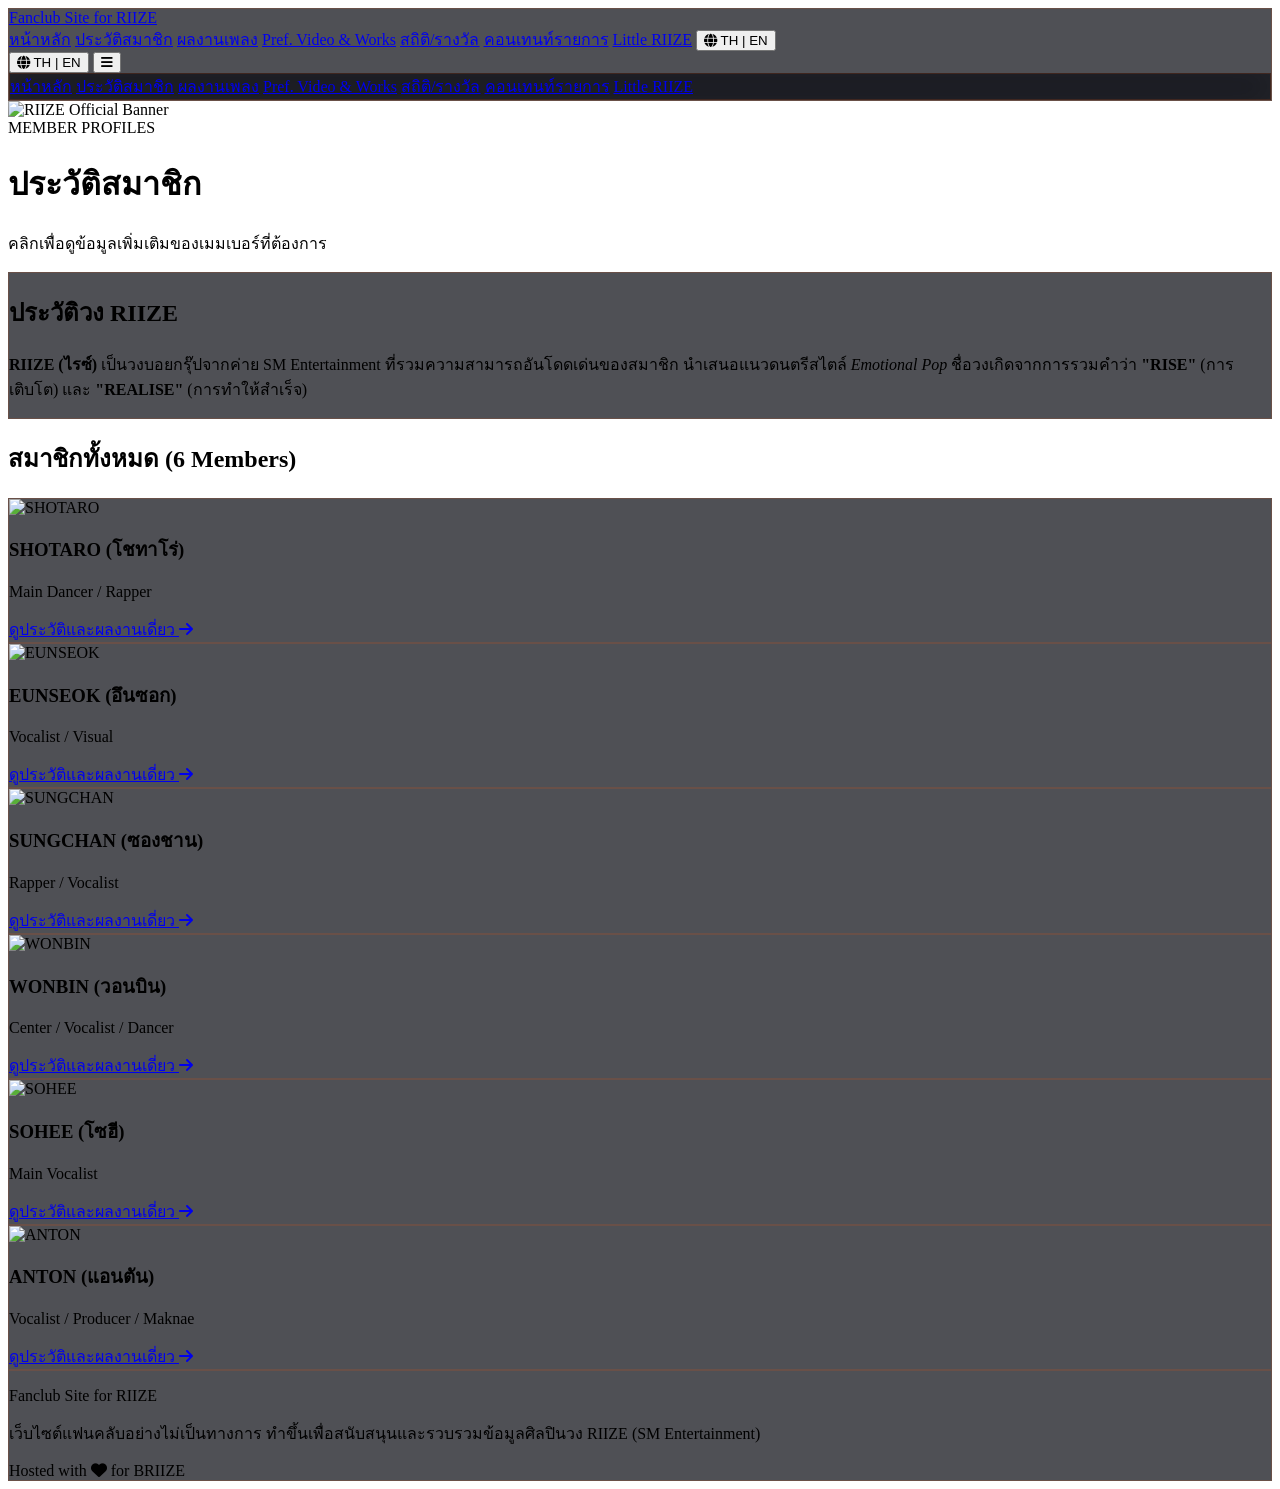
==== members/index.html @ 6f2fee8d "Add files via upload" ====
<!DOCTYPE html>
<html lang="th">
<head>
    <meta charset="UTF-8">
    <meta name="viewport" content="width=device-width, initial-scale=1.0">
    <title>ประวัติสมาชิก - RIIZE</title>

    <!-- Tailwind CSS CDN -->
    <script src="https://cdn.tailwindcss.com"></script>
    <!-- Font Awesome Icons -->
    <link rel="stylesheet" href="https://cdnjs.cloudflare.com/ajax/libs/font-awesome/6.4.0/css/all.min.css">
    <!-- Google Fonts - Inter & Kanit -->
    <link rel="preconnect" href="https://fonts.googleapis.com">
    <link rel="preconnect" href="https://fonts.gstatic.com" crossorigin>
    <link href="https://fonts.googleapis.com/css2?family=Inter:wght@300;400;600;700;800;900&family=Kanit:wght@300;400;500;600;700&display=swap" rel="stylesheet">

    <!-- External Custom Style -->
    <link rel="stylesheet" href="../css/style.css">

    <!-- Tailwind Custom Config -->
    <script>
        tailwind.config = {
            theme: {
                extend: {
                    colors: { 
                        riize: { orange: '#FF5500', coral: '#FF7744', blue: '#0066FF', dark: '#0A0B0E', card: '#14161D', border: '#242834' } 
                    },
                    fontFamily: { sans: ['Inter', 'Kanit', 'sans-serif'] }
                }
            }
        }
    </script>
</head>
<body class="bg-riize-dark text-gray-100 font-sans antialiased selection:bg-riize-orange selection:text-white flex flex-col min-h-screen">

    <!-- Sticky Navigation Bar -->
    <nav class="sticky top-0 z-50 glass-panel border-b border-riize-border/50">
        <div class="max-w-7xl mx-auto px-4 sm:px-6 lg:px-8">
            <div class="flex items-center justify-between h-16 sm:h-20">
                <!-- Logo -->
                <div class="flex-shrink-0 flex items-center space-x-3">
                    <a href="../index.html" class="text-xl sm:text-2xl font-black tracking-tighter text-white">
                        Fanclub Site for <span class="text-riize-orange">RIIZE</span>
                    </a>
                </div>

                <!-- Desktop Navigation Links -->
                <div class="hidden md:flex items-center space-x-6 lg:space-x-8 text-sm font-semibold">
                    <a href="../index.html" class="hover:text-riize-orange transition-colors" data-i18n="nav-home">หน้าหลัก</a>
                    <a href="index.html" class="text-riize-orange font-bold" data-i18n="nav-members">ประวัติสมาชิก</a>
                    <a href="../discography.html" class="hover:text-riize-orange transition-colors" data-i18n="nav-discography">ผลงานเพลง</a>
                    <a href="../other-works.html" class="hover:text-riize-orange transition-colors" data-i18n="nav-other-works">Live Stage & Works</a>
                    <a href="../stats-awards.html" class="hover:text-riize-orange transition-colors" data-i18n="nav-awards">สถิติ/รางวัล</a>
                    <a href="../tv-shows.html" class="hover:text-riize-orange transition-colors" data-i18n="nav-shows">คอนเทนท์รายการ</a>
                    <a href="../little-riize.html" class="hover:text-riize-orange transition-colors" data-i18n="nav-little">Little RIIZE</a>

                    <!-- ปุ่มสลับภาษา TH | EN -->
                    <button onclick="toggleLanguage()" class="flex items-center space-x-1 px-3 py-1.5 rounded-full bg-riize-dark border border-riize-orange/40 hover:border-riize-orange text-xs font-bold transition-all hover:scale-105">
                        <i class="fas fa-globe text-riize-orange mr-1"></i>
                        <span id="lang-btn-th" class="text-riize-orange">TH</span>
                        <span class="text-gray-500">|</span>
                        <span id="lang-btn-en" class="text-gray-400">EN</span>
                    </button>
                </div>

                <!-- Mobile Menu Button -->
                <div class="flex items-center space-x-3 md:hidden">
                    <!-- ปุ่มสลับภาษา (Mobile) -->
                    <button onclick="toggleLanguage()" class="flex items-center space-x-1 px-2.5 py-1 rounded-full bg-riize-dark border border-riize-orange/40 text-xs font-bold">
                        <i class="fas fa-globe text-riize-orange text-xs mr-0.5"></i>
                        <span id="mobile-lang-btn-th" class="text-riize-orange">TH</span>
                        <span class="text-gray-500">|</span>
                        <span id="mobile-lang-btn-en" class="text-gray-400">EN</span>
                    </button>

                    <button id="mobile-menu-btn" class="p-2 rounded-lg text-gray-400 hover:text-white hover:bg-riize-border focus:outline-none">
                        <i class="fas fa-bars text-xl"></i>
                    </button>
                </div>
            </div>
        </div>

        <!-- Mobile Menu Dropdown -->
        <div id="mobile-menu" class="hidden md:hidden glass-panel border-t border-riize-border px-4 pt-2 pb-4 space-y-2">
            <a href="../index.html" class="block px-3 py-2 rounded-md font-medium text-gray-200 hover:text-white hover:bg-riize-orange/20" data-i18n="nav-home">หน้าหลัก</a>
            <a href="index.html" class="block px-3 py-2 rounded-md font-medium text-riize-orange bg-riize-orange/10" data-i18n="nav-members">ประวัติสมาชิก</a>
            <a href="../discography.html" class="block px-3 py-2 rounded-md font-medium text-gray-200 hover:text-white hover:bg-riize-orange/20" data-i18n="nav-discography">ผลงานเพลง</a>
            <a href="../other-works.html" class="block px-3 py-2 rounded-md font-medium text-gray-200 hover:text-white hover:bg-riize-orange/20" data-i18n="nav-other-works">Live Stage & Works</a>
            <a href="../stats-awards.html" class="block px-3 py-2 rounded-md font-medium text-gray-200 hover:text-white hover:bg-riize-orange/20" data-i18n="nav-awards">สถิติ/รางวัล</a>
            <a href="../tv-shows.html" class="block px-3 py-2 rounded-md font-medium text-gray-200 hover:text-white hover:bg-riize-orange/20" data-i18n="nav-shows">คอนเทนท์รายการ</a>
            <a href="../little-riize.html" class="block px-3 py-2 rounded-md font-medium text-gray-200 hover:text-white hover:bg-riize-orange/20" data-i18n="nav-little">Little RIIZE</a>
        </div>
    </nav>

    <!-- Hero Banner Section -->
    <header class="relative w-full h-[60vh] sm:h-[75vh] overflow-hidden flex items-center justify-center bg-riize-dark">
        <!-- Background Image Container -->
        <div class="absolute inset-0 w-full h-full overflow-hidden">
            <img src="https://cdnimg.melon.co.kr/cm2/photo/images/000/803/45/269/80345269_20260615183056_org.jpg" 
                 alt="RIIZE Official Banner" 
                 class="w-full h-full object-cover object-center opacity-60 filter brightness-90">
        </div>

        <!-- Dark Gradient Overlay -->
        <div class="absolute inset-0 bg-gradient-to-t from-riize-dark via-riize-dark/40 to-transparent"></div>

        <!-- Hero Content -->
        <div class="relative z-10 text-center px-4 max-w-4xl mx-auto space-y-4 sm:space-y-6">
            <div class="inline-flex items-center space-x-2 px-3 py-1 rounded-full bg-riize-orange/20 border border-riize-orange/50 backdrop-blur-md">
                <span class="w-2 h-2 rounded-full bg-riize-orange animate-ping"></span>
                <span class="text-xs sm:text-sm font-semibold text-riize-orange uppercase tracking-wider" data-i18n="members-tag">MEMBER PROFILES</span>
            </div>
            
            <h1 class="text-4xl md:text-6xl font-black tracking-tight text-white my-2" data-i18n="members-title">
                ประวัติสมาชิก
            </h1>
            
            <p class="text-lg sm:text-2xl text-gray-300 font-light max-w-2xl mx-auto" data-i18n="members-subtitle">
                คลิกที่ปุ่มการ์ดสมาชิกเพื่อเข้าชมประวัติและผลงานเดี่ยวฉบับเต็ม
            </p>
        </div>
    </header>

    <!-- Main Content Area -->
    <main class="flex-grow max-w-7xl mx-auto px-4 sm:px-6 lg:px-8 py-12 space-y-12">
        <!-- ประวัติวง RIIZE สรุป -->
        <section class="glass-panel p-8 rounded-2xl relative overflow-hidden">
            <div class="absolute -right-10 -bottom-10 w-60 h-60 bg-riize-orange/10 rounded-full blur-3xl pointer-events-none"></div>
            <h2 class="text-3xl font-extrabold text-white mb-4" data-i18n="members-bio-title">ประวัติวง RIIZE</h2>
            <p class="text-gray-300 leading-relaxed text-lg" data-i18n="members-bio-desc">
                <strong>RIIZE (ไรซ์)</strong> เป็นวงบอยกรุ๊ปจากค่าย SM Entertainment ที่รวมความสามารถอันโดดเด่นของสมาชิก นำเสนอแนวดนตรีสไตล์ <em>Emotional Pop</em> ชื่อวงเกิดจากการรวมคำว่า <strong>"RISE"</strong> (การเติบโต) และ <strong>"REALISE"</strong> (การทำให้สำเร็จ)
            </p>
        </section>

        <!-- โซนการ์ดสมาชิกทั้ง 6 คน -->
        <section>
            <h2 class="text-3xl font-extrabold text-white mb-8" data-i18n="members-list-title">สมาชิกทั้งหมด (6 Members)</h2>
            <div class="grid grid-cols-1 sm:grid-cols-2 lg:grid-cols-3 gap-8">
                
                <!-- Member Card 1: SHOTARO -->
                <div class="glass-panel glass-panel-hover p-6 rounded-2xl flex flex-col justify-between">
                    <div>
                        <div class="w-full h-64 bg-riize-border rounded-xl mb-4 overflow-hidden">
                            <img src="https://cdnimg.melon.co.kr/cm2/artistcrop/images/028/92/719/2892719_20260612155100_500.jpg" alt="SHOTARO" class="w-full h-full object-cover">
                        </div>
                        <h3 class="text-2xl font-bold text-white mb-1">SHOTARO (โชทาโร่)</h3>
                        <p class="text-riize-orange text-sm font-semibold mb-3">Main Dancer / Rapper</p>
                    </div>
                    <a href="member1.html" class="mt-4 w-full py-2.5 rounded-xl bg-riize-orange hover:bg-riize-coral text-white font-bold text-center transition-all block" data-i18n="member-view-btn">
                        ดูประวัติและผลงานเดี่ยว <i class="fas fa-arrow-right ml-1"></i>
                    </a>
                </div>

                <!-- Member Card 2: EUNSEOK -->
                <div class="glass-panel glass-panel-hover p-6 rounded-2xl flex flex-col justify-between">
                    <div>
                        <div class="w-full h-64 bg-riize-border rounded-xl mb-4 overflow-hidden">
                            <img src="https://cdnimg.melon.co.kr/cm2/artistcrop/images/034/78/515/3478515_20260612155110_500.jpg" alt="EUNSEOK" class="w-full h-full object-cover">
                        </div>
                        <h3 class="text-2xl font-bold text-white mb-1">EUNSEOK (อึนซอก)</h3>
                        <p class="text-riize-orange text-sm font-semibold mb-3">Vocalist / Visual</p>
                    </div>
                    <a href="member2.html" class="mt-4 w-full py-2.5 rounded-xl bg-riize-orange hover:bg-riize-coral text-white font-bold text-center transition-all block" data-i18n="member-view-btn">
                        ดูประวัติและผลงานเดี่ยว <i class="fas fa-arrow-right ml-1"></i>
                    </a>
                </div>

                <!-- Member Card 3: SUNGCHAN -->
                <div class="glass-panel glass-panel-hover p-6 rounded-2xl flex flex-col justify-between">
                    <div>
                        <div class="w-full h-64 bg-riize-border rounded-xl mb-4 overflow-hidden">
                            <img src="https://cdnimg.melon.co.kr/cm2/artistcrop/images/028/92/718/2892718_20260612155125_500.jpg" alt="SUNGCHAN" class="w-full h-full object-cover">
                        </div>
                        <h3 class="text-2xl font-bold text-white mb-1">SUNGCHAN (ซองชาน)</h3>
                        <p class="text-riize-orange text-sm font-semibold mb-3">Rapper / Vocalist</p>
                    </div>
                    <a href="member3.html" class="mt-4 w-full py-2.5 rounded-xl bg-riize-orange hover:bg-riize-coral text-white font-bold text-center transition-all block" data-i18n="member-view-btn">
                        ดูประวัติและผลงานเดี่ยว <i class="fas fa-arrow-right ml-1"></i>
                    </a>
                </div>

                <!-- Member Card 4: WONBIN -->
                <div class="glass-panel glass-panel-hover p-6 rounded-2xl flex flex-col justify-between">
                    <div>
                        <div class="w-full h-64 bg-riize-border rounded-xl mb-4 overflow-hidden">
                            <img src="https://cdnimg.melon.co.kr/cm2/artistcrop/images/034/78/517/3478517_20260612155139_500.jpg" alt="WONBIN" class="w-full h-full object-cover">
                        </div>
                        <h3 class="text-2xl font-bold text-white mb-1">WONBIN (วอนบิน)</h3>
                        <p class="text-riize-orange text-sm font-semibold mb-3">Center / Vocalist / Dancer</p>
                    </div>
                    <a href="member4.html" class="mt-4 w-full py-2.5 rounded-xl bg-riize-orange hover:bg-riize-coral text-white font-bold text-center transition-all block" data-i18n="member-view-btn">
                        ดูประวัติและผลงานเดี่ยว <i class="fas fa-arrow-right ml-1"></i>
                    </a>
                </div>

                <!-- Member Card 5: SOHEE -->
                <div class="glass-panel glass-panel-hover p-6 rounded-2xl flex flex-col justify-between">
                    <div>
                        <div class="w-full h-64 bg-riize-border rounded-xl mb-4 overflow-hidden">
                            <img src="https://cdnimg.melon.co.kr/cm2/artistcrop/images/034/78/523/3478523_20260612155158_500.jpg" alt="SOHEE" class="w-full h-full object-cover">
                        </div>
                        <h3 class="text-2xl font-bold text-white mb-1">SOHEE (โซฮี)</h3>
                        <p class="text-riize-orange text-sm font-semibold mb-3">Main Vocalist</p>
                    </div>
                    <a href="member5.html" class="mt-4 w-full py-2.5 rounded-xl bg-riize-orange hover:bg-riize-coral text-white font-bold text-center transition-all block" data-i18n="member-view-btn">
                        ดูประวัติและผลงานเดี่ยว <i class="fas fa-arrow-right ml-1"></i>
                    </a>
                </div>

                <!-- Member Card 6: ANTON -->
                <div class="glass-panel glass-panel-hover p-6 rounded-2xl flex flex-col justify-between">
                    <div>
                        <div class="w-full h-64 bg-riize-border rounded-xl mb-4 overflow-hidden">
                            <img src="https://cdnimg.melon.co.kr/cm2/artistcrop/images/034/78/525/3478525_20260612155202_500.jpg" alt="ANTON" class="w-full h-full object-cover">
                        </div>
                        <h3 class="text-2xl font-bold text-white mb-1">ANTON (แอนตัน)</h3>
                        <p class="text-riize-orange text-sm font-semibold mb-3">Vocalist / Producer / Maknae</p>
                    </div>
                    <a href="member6.html" class="mt-4 w-full py-2.5 rounded-xl bg-riize-orange hover:bg-riize-coral text-white font-bold text-center transition-all block" data-i18n="member-view-btn">
                        ดูประวัติและผลงานเดี่ยว <i class="fas fa-arrow-right ml-1"></i>
                    </a>
                </div>

            </div>
        </section>
    </main>

    <!-- Footer -->
<footer class="border-t border-riize-border/60 glass-panel mt-20">
    <div class="max-w-7xl mx-auto px-4 sm:px-6 lg:px-8 py-10">
        <div class="flex flex-col md:flex-row items-center justify-between gap-4 text-center md:text-left">
            <div>
                <p class="text-xl font-extrabold text-white">Fanclub Site for <span class="text-riize-orange">RIIZE</span></p>
                <p data-i18n="footer-desc" class="text-xs text-gray-400 mt-1">เว็บไซต์แฟนคลับอย่างไม่เป็นทางการ ทำขึ้นเพื่อสนับสนุนและรวบรวมข้อมูลศิลปินวง RIIZE (SM Entertainment)</p>
            </div>
            <div class="text-xs text-gray-500">
                Hosted with <i class="fas fa-heart text-riize-orange"></i> for <span class="text-white font-semibold">BRIIZE</span>
            </div>
        </div>
    </div>
</footer>

    <!-- JavaScript สำหรับ เปิด/ปิด Mobile Menu -->
    <script>
        const mobileMenuBtn = document.getElementById('mobile-menu-btn');
        const mobileMenu = document.getElementById('mobile-menu');

        if (mobileMenuBtn && mobileMenu) {
            mobileMenuBtn.addEventListener('click', () => {
                mobileMenu.classList.toggle('hidden');
            });
        }
    </script>

    <!-- JavaScript สลับภาษา -->
    <script src="../js/lang.js"></script>
</body>
</html>
---- css/style.css ----
/* นำเข้า Font Kanit & Inter */
@import url('https://fonts.googleapis.com/css2?family=Inter:wght@300;400;600;700;800;900&family=Kanit:wght@300;400;500;600;700&display=swap');

/* Custom Scrollbar */
::-webkit-scrollbar {
    width: 8px;
}
::-webkit-scrollbar-track {
    background: #0A0B0E;
}
::-webkit-scrollbar-thumb {
    background: #FF5500;
    border-radius: 4px;
}
::-webkit-scrollbar-thumb:hover {
    background: #FF7744;
}

/* Glassmorphism Panel */
.glass-panel {
    background: rgba(20, 22, 29, 0.75);
    backdrop-filter: blur(16px);
    -webkit-backdrop-filter: blur(16px);
    border: 1px solid rgba(255, 85, 0, 0.15);
}

.glass-panel-hover:hover {
    border-color: rgba(255, 85, 0, 0.5);
    box-shadow: 0 8px 32px 0 rgba(255, 85, 0, 0.2);
}

/* Gradient Text */
.text-gradient {
    background: linear-gradient(135deg, #FF5500 0%, #FF9900 50%, #0066FF 100%);
    -webkit-background-clip: text;
    -webkit-text-fill-color: transparent;
}

/* =======================================================
   PAGE & LANGUAGE TRANSITION SMOOTH EFFECT
   ======================================================= */
@keyframes fadeIn {
    from {
        opacity: 0;
        transform: translateY(6px);
    }
    to {
        opacity: 1;
        transform: translateY(0);
    }
}

.fade-in {
    animation: fadeIn 0.4s cubic-bezier(0.16, 1, 0.3, 1) forwards;
}

body {
    animation: fadeIn 0.4s ease-out forwards;
}
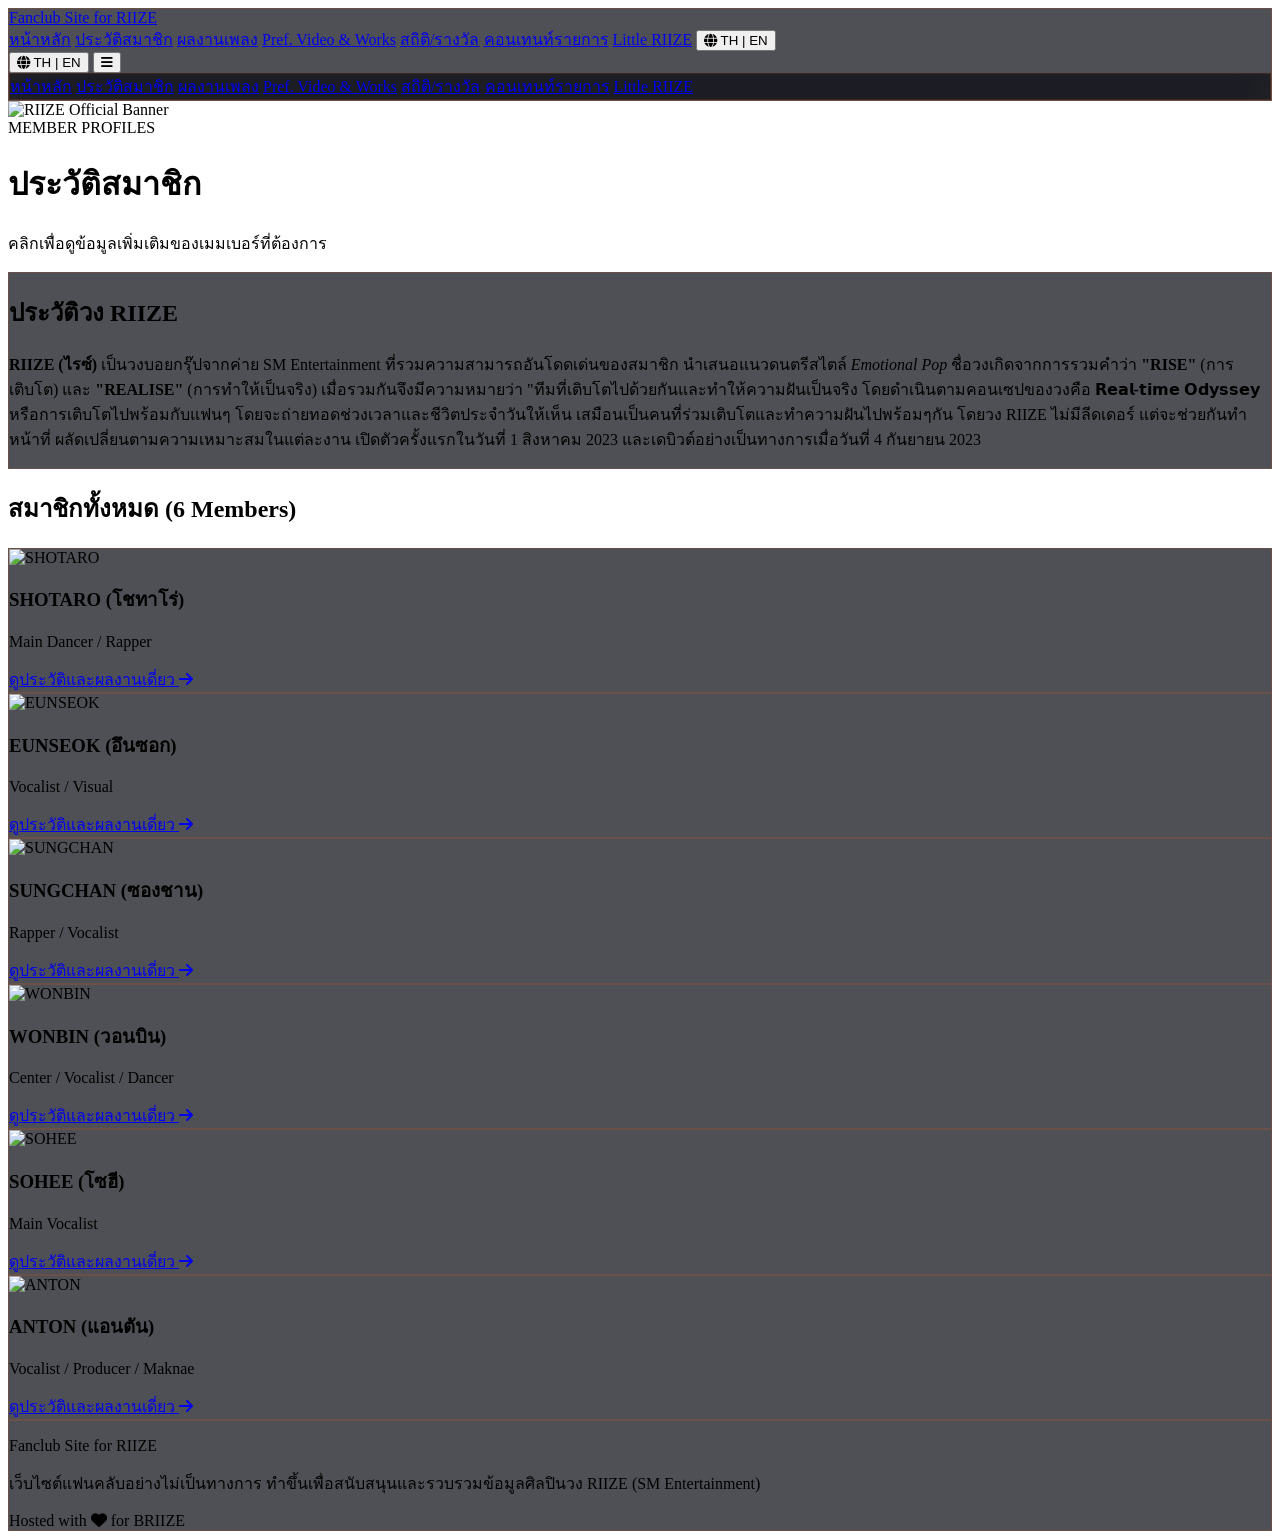
==== commit c512cd19: "Add files via upload" ====
--- a/members/index.html
+++ b/members/index.html
@@ -128,7 +128,7 @@
             <div class="absolute -right-10 -bottom-10 w-60 h-60 bg-riize-orange/10 rounded-full blur-3xl pointer-events-none"></div>
             <h2 class="text-3xl font-extrabold text-white mb-4" data-i18n="members-bio-title">ประวัติวง RIIZE</h2>
             <p class="text-gray-300 leading-relaxed text-lg" data-i18n="members-bio-desc">
-                <strong>RIIZE (ไรซ์)</strong> เป็นวงบอยกรุ๊ปจากค่าย SM Entertainment ที่รวมความสามารถอันโดดเด่นของสมาชิก นำเสนอแนวดนตรีสไตล์ <em>Emotional Pop</em> ชื่อวงเกิดจากการรวมคำว่า <strong>"RISE"</strong> (การเติบโต) และ <strong>"REALISE"</strong> (การทำให้สำเร็จ)
+                <strong>RIIZE (ไรซ์)</strong> เป็นวงบอยกรุ๊ปจากค่าย SM Entertainment ที่รวมความสามารถอันโดดเด่นของสมาชิก นำเสนอแนวดนตรีสไตล์ <em>Emotional Pop</em> ชื่อวงเกิดจากการรวมคำว่า <strong>"RISE"</strong> (การเติบโต) และ <strong>"REALISE"</strong> (การทำให้เป็นจริง) เมื่อรวมกันจึงมีความหมายว่า "ทีมที่เติบโตไปด้วยกันและทำให้ความฝันเป็นจริง โดยดำเนินตามคอนเซปของวงคือ <strong> 𝗥𝗲𝗮𝗹-𝘁𝗶𝗺𝗲 𝗢𝗱𝘆𝘀𝘀𝗲𝘆 </strong> หรือการเติบโตไปพร้อมกับแฟนๆ โดยจะถ่ายทอดช่วงเวลาและชีวิตประจำวันให้เห็น เสมือนเป็นคนที่ร่วมเติบโตและทำความฝันไปพร้อมๆกัน โดยวง RIIZE ไม่มีลีดเดอร์ แต่จะช่วยกันทำหน้าที่ ผลัดเปลี่ยนตามความเหมาะสมในแต่ละงาน เปิดตัวครั้งแรกในวันที่ 1 สิงหาคม 2023 และเดบิวต์อย่างเป็นทางการเมื่อวันที่ 4 กันยายน 2023
             </p>
         </section>
 
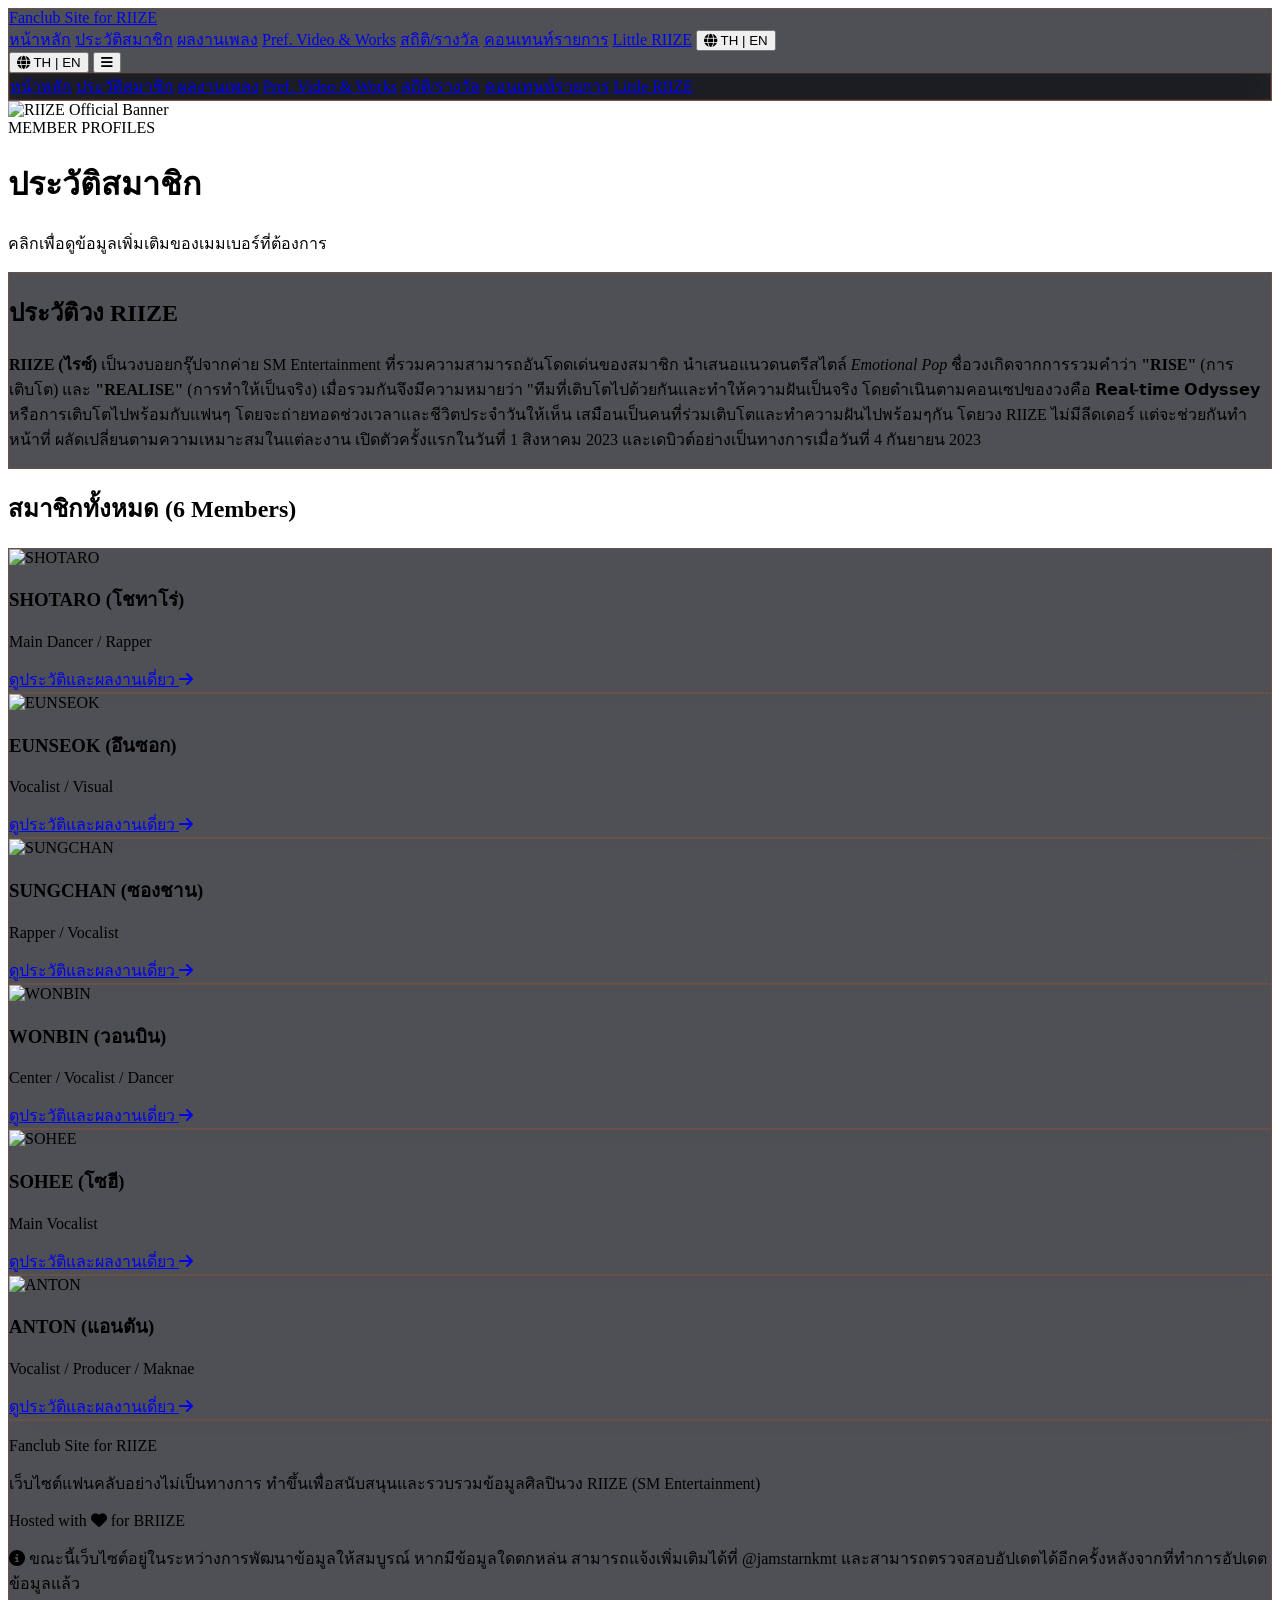
==== commit 93320e0a: "Add files via upload" ====
--- a/members/index.html
+++ b/members/index.html
@@ -227,7 +227,7 @@
 
     <!-- Footer -->
 <footer class="border-t border-riize-border/60 glass-panel mt-20">
-    <div class="max-w-7xl mx-auto px-4 sm:px-6 lg:px-8 py-10">
+    <div class="max-w-7xl mx-auto px-4 sm:px-6 lg:px-8 py-10 space-y-6">
         <div class="flex flex-col md:flex-row items-center justify-between gap-4 text-center md:text-left">
             <div>
                 <p class="text-xl font-extrabold text-white">Fanclub Site for <span class="text-riize-orange">RIIZE</span></p>
@@ -235,6 +235,18 @@
             </div>
             <div class="text-xs text-gray-500">
                 Hosted with <i class="fas fa-heart text-riize-orange"></i> for <span class="text-white font-semibold">BRIIZE</span>
+            </div>
+        </div>
+
+        <!-- หมายเหตุเพิ่มเติมสำหรับช่วงพัฒนาเว็บไซต์ -->
+        <div class="pt-6 border-t border-white/5 text-center">
+            <div class="inline-block p-4 rounded-xl bg-riize-orange/10 border border-riize-orange/20 max-w-2xl mx-auto">
+                <p class="text-xs text-gray-300 leading-relaxed">
+                    <i class="fas fa-info-circle text-riize-orange mr-1.5"></i>
+                    ขณะนี้เว็บไซต์อยู่ในระหว่างการพัฒนาข้อมูลให้สมบูรณ์ หากมีข้อมูลใดตกหล่น สามารถแจ้งเพิ่มเติมได้ที่ 
+                    <span class="text-riize-orange font-bold">@jamstarnkmt</span> 
+                    และสามารถตรวจสอบอัปเดตได้อีกครั้งหลังจากที่ทำการอัปเดตข้อมูลแล้ว
+                </p>
             </div>
         </div>
     </div>
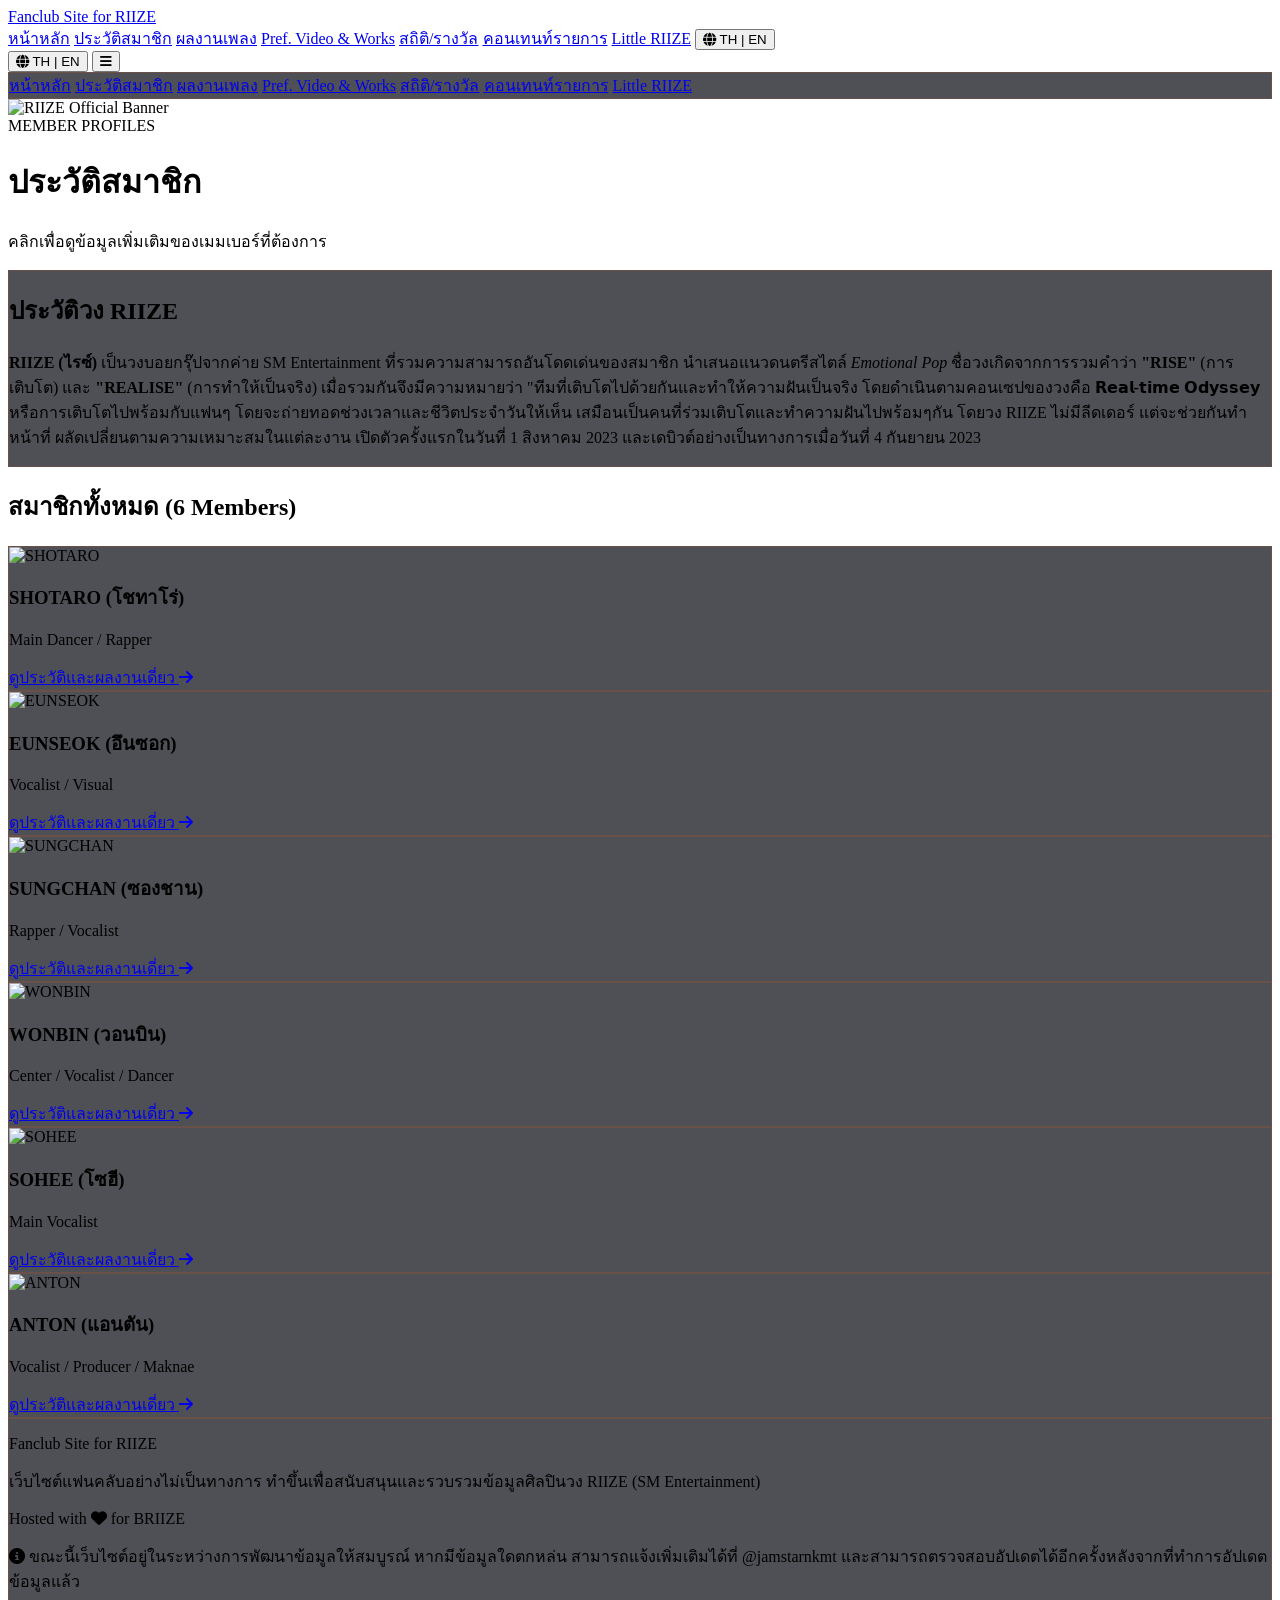
==== commit fbbd5ea4: "Add files via upload" ====
--- a/members/index.html
+++ b/members/index.html
@@ -34,7 +34,7 @@
 <body class="bg-riize-dark text-gray-100 font-sans antialiased selection:bg-riize-orange selection:text-white flex flex-col min-h-screen">
 
     <!-- Sticky Navigation Bar -->
-    <nav class="sticky top-0 z-50 glass-panel border-b border-riize-border/50">
+    <nav class="sticky top-0 z-50 bg-[#0A0B0E]/95 backdrop-blur-xl border-b border-riize-border shadow-lg">
         <div class="max-w-7xl mx-auto px-4 sm:px-6 lg:px-8">
             <div class="flex items-center justify-between h-16 sm:h-20">
                 <!-- Logo -->
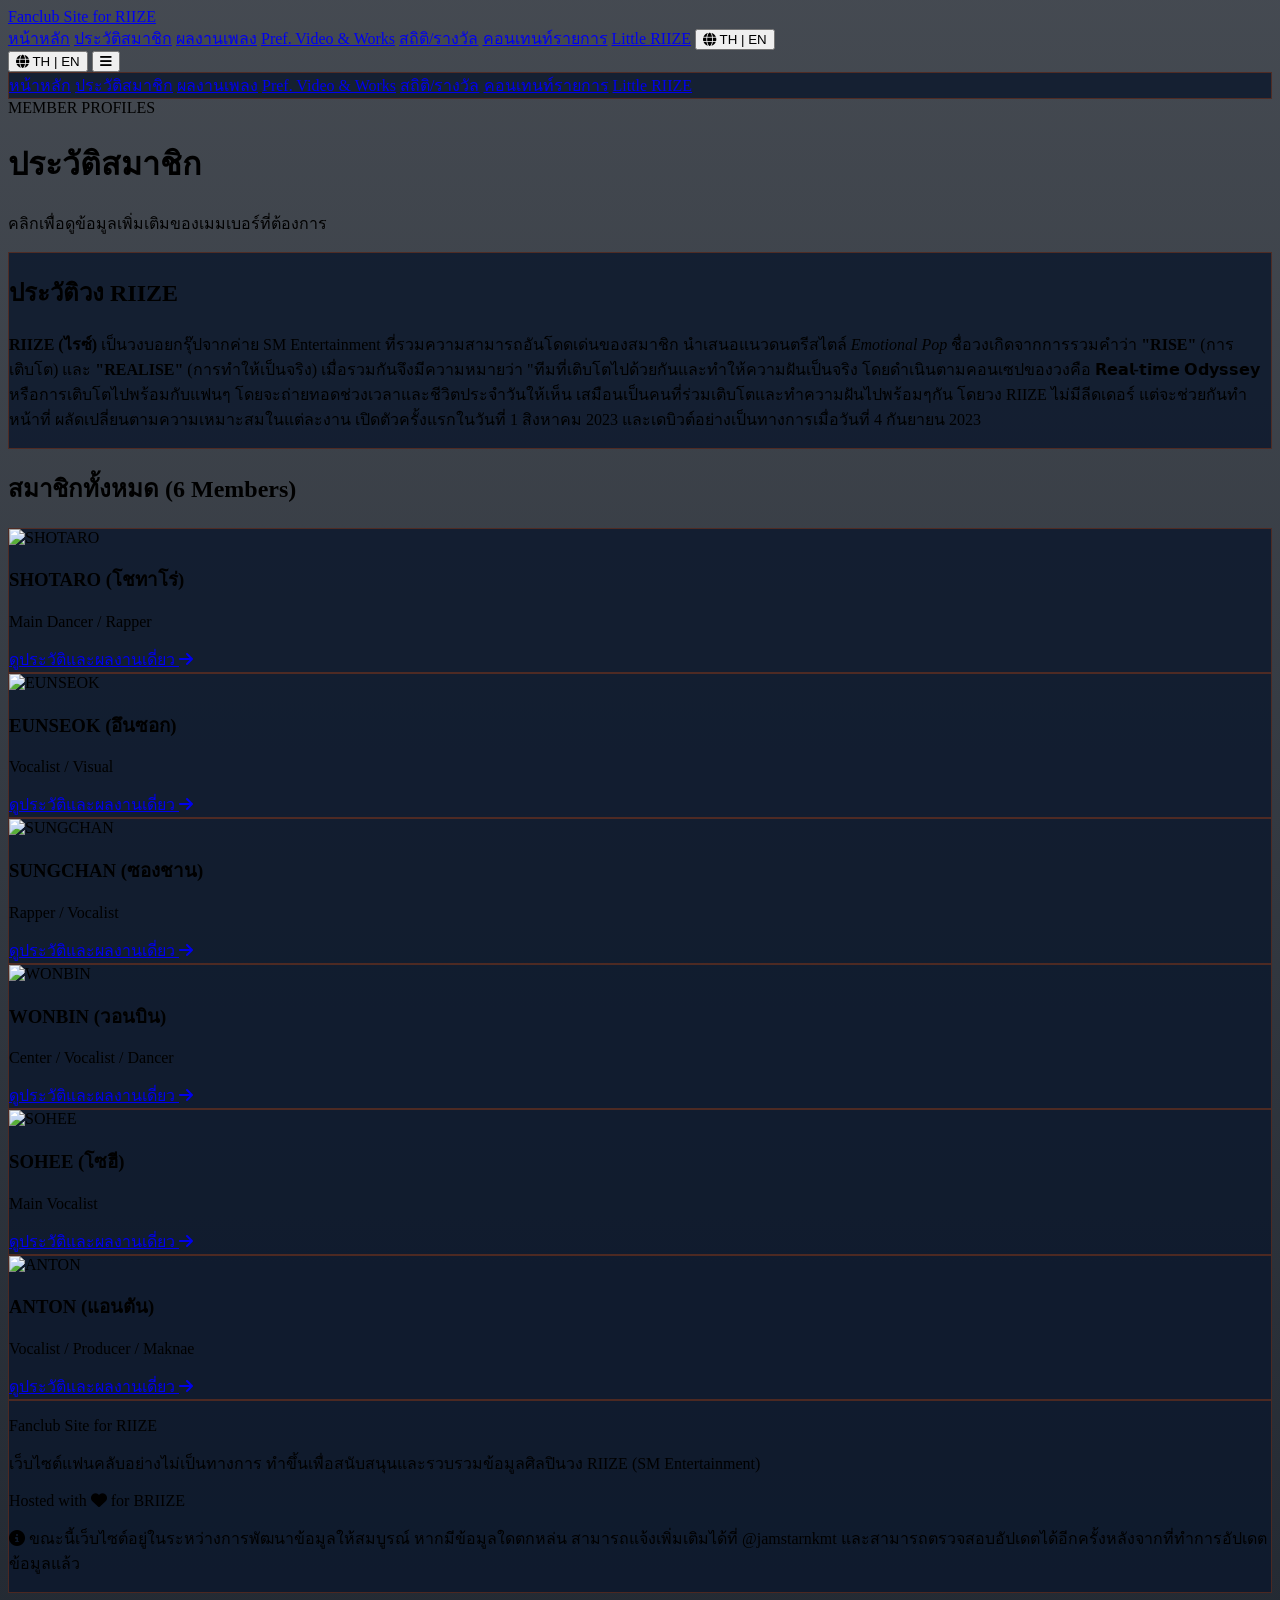
==== commit bb94ff54: "Add files via upload" ====
--- a/members/index.html
+++ b/members/index.html
@@ -19,19 +19,27 @@
 
     <!-- Tailwind Custom Config -->
     <script>
-        tailwind.config = {
-            theme: {
-                extend: {
-                    colors: { 
-                        riize: { orange: '#FF5500', coral: '#FF7744', blue: '#0066FF', dark: '#0A0B0E', card: '#14161D', border: '#242834' } 
-                    },
-                    fontFamily: { sans: ['Inter', 'Kanit', 'sans-serif'] }
-                }
+    tailwind.config = {
+        theme: {
+            extend: {
+                colors: { 
+                    riize: { 
+                        orange: '#FF5500', // โทนสีส้มหลักประจำวง (คงเดิม)
+                        coral: '#FF7744',  // สีส้มรอง (คงเดิม)
+                        blue: '#0066FF',   // สีฟ้า/น้ำเงิน (คงเดิม)
+                        dark: '#060D17',   // ปรับเป็นสีน้ำเงินเข้มลึก (Deep Navy) เข้ากับภาพ
+                        card: '#0C182C',   // สีการ์ดโทนน้ำเงินเข้ม
+                        border: '#1A2B47'  // สีเส้นขอบโทนน้ำเงิน
+                    } 
+                },
+                fontFamily: { sans: ['Inter', 'Kanit', 'sans-serif'] }
             }
         }
-    </script>
+    }
+</script>
 </head>
-<body class="bg-riize-dark text-gray-100 font-sans antialiased selection:bg-riize-orange selection:text-white flex flex-col min-h-screen">
+<body class="text-gray-100 font-sans antialiased selection:bg-riize-orange selection:text-white flex flex-col min-h-screen bg-cover bg-center bg-no-repeat bg-fixed"
+      style="background-image: linear-gradient(to bottom, rgba(6, 13, 23, 0.75), rgba(6, 13, 23, 0.88)), url('https://img1.pic.in.th/images/HVSyt-FaMAA3nOB.png');">
 
     <!-- Sticky Navigation Bar -->
     <nav class="sticky top-0 z-50 bg-[#0A0B0E]/95 backdrop-blur-xl border-b border-riize-border shadow-lg">
@@ -93,19 +101,13 @@
     </nav>
 
     <!-- Hero Banner Section -->
-    <header class="relative w-full h-[60vh] sm:h-[75vh] overflow-hidden flex items-center justify-center bg-riize-dark">
-        <!-- Background Image Container -->
-        <div class="absolute inset-0 w-full h-full overflow-hidden">
-            <img src="https://cdnimg.melon.co.kr/cm2/photo/images/000/803/45/269/80345269_20260615183056_org.jpg" 
-                 alt="RIIZE Official Banner" 
-                 class="w-full h-full object-cover object-center opacity-60 filter brightness-90">
-        </div>
-
-        <!-- Dark Gradient Overlay -->
-        <div class="absolute inset-0 bg-gradient-to-t from-riize-dark via-riize-dark/40 to-transparent"></div>
-
-        <!-- Hero Content -->
-        <div class="relative z-10 text-center px-4 max-w-4xl mx-auto space-y-4 sm:space-y-6">
+<header class="relative w-full min-h-[60vh] sm:min-h-[75vh] flex items-center justify-center px-4 py-12 text-center overflow-hidden">
+        
+        <!-- Dark Gradient Overlay (เงาโปร่งแสงเพื่อให้ข้อความอ่านง่าย) -->
+    <div class="absolute inset-0 bg-gradient-to-t from-[#060D17] via-[#060D17]/40 to-transparent pointer-events-none"></div>
+
+        <!-- Hero Content Container (ใส่เนื้อหาเดิมของหน้านั้นๆ ที่นี่) -->
+    <div class="relative z-10 w-full max-w-4xl mx-auto flex flex-col items-center justify-center text-center space-y-4 sm:space-y-6">
             <div class="inline-flex items-center space-x-2 px-3 py-1 rounded-full bg-riize-orange/20 border border-riize-orange/50 backdrop-blur-md">
                 <span class="w-2 h-2 rounded-full bg-riize-orange animate-ping"></span>
                 <span class="text-xs sm:text-sm font-semibold text-riize-orange uppercase tracking-wider" data-i18n="members-tag">MEMBER PROFILES</span>
--- a/css/style.css
+++ b/css/style.css
@@ -1,12 +1,18 @@
 /* นำเข้า Font Kanit & Inter */
 @import url('https://fonts.googleapis.com/css2?family=Inter:wght@300;400;600;700;800;900&family=Kanit:wght@300;400;500;600;700&display=swap');
 
-/* Custom Scrollbar */
+/* ตั้งค่ารูปภาพพื้นหลังเต็มหน้าจอ */
+body {
+    min-height: 100vh;
+    animation: fadeIn 0.4s ease-out forwards;
+}
+
+/* Custom Scrollbar (โทนสีส้ม RIIZE และแทร็กโทนน้ำเงินมืด) */
 ::-webkit-scrollbar {
     width: 8px;
 }
 ::-webkit-scrollbar-track {
-    background: #0A0B0E;
+    background: #060D17;
 }
 ::-webkit-scrollbar-thumb {
     background: #FF5500;
@@ -16,29 +22,27 @@
     background: #FF7744;
 }
 
-/* Glassmorphism Panel */
+/* Glassmorphism Panel (ปรับพื้นหลังเป็นโทน Deep Navy Blue ฝ้ากระจก) */
 .glass-panel {
-    background: rgba(20, 22, 29, 0.75);
+    background: rgba(12, 24, 44, 0.82);
     backdrop-filter: blur(16px);
     -webkit-backdrop-filter: blur(16px);
-    border: 1px solid rgba(255, 85, 0, 0.15);
+    border: 1px solid rgba(255, 85, 0, 0.25);
 }
 
 .glass-panel-hover:hover {
-    border-color: rgba(255, 85, 0, 0.5);
-    box-shadow: 0 8px 32px 0 rgba(255, 85, 0, 0.2);
+    border-color: rgba(255, 85, 0, 0.6);
+    box-shadow: 0 8px 32px 0 rgba(255, 85, 0, 0.25);
 }
 
-/* Gradient Text */
+/* Gradient Text (สีส้ม RIIZE ผสมกับสีฟ้า/น้ำเงินทะเล) */
 .text-gradient {
-    background: linear-gradient(135deg, #FF5500 0%, #FF9900 50%, #0066FF 100%);
+    background: linear-gradient(135deg, #FF5500 0%, #38BDF8 50%, #0066FF 100%);
     -webkit-background-clip: text;
     -webkit-text-fill-color: transparent;
 }
 
-/* =======================================================
-   PAGE & LANGUAGE TRANSITION SMOOTH EFFECT
-   ======================================================= */
+/* Smooth Fade In Effect */
 @keyframes fadeIn {
     from {
         opacity: 0;
@@ -52,8 +56,4 @@
 
 .fade-in {
     animation: fadeIn 0.4s cubic-bezier(0.16, 1, 0.3, 1) forwards;
-}
-
-body {
-    animation: fadeIn 0.4s ease-out forwards;
 }
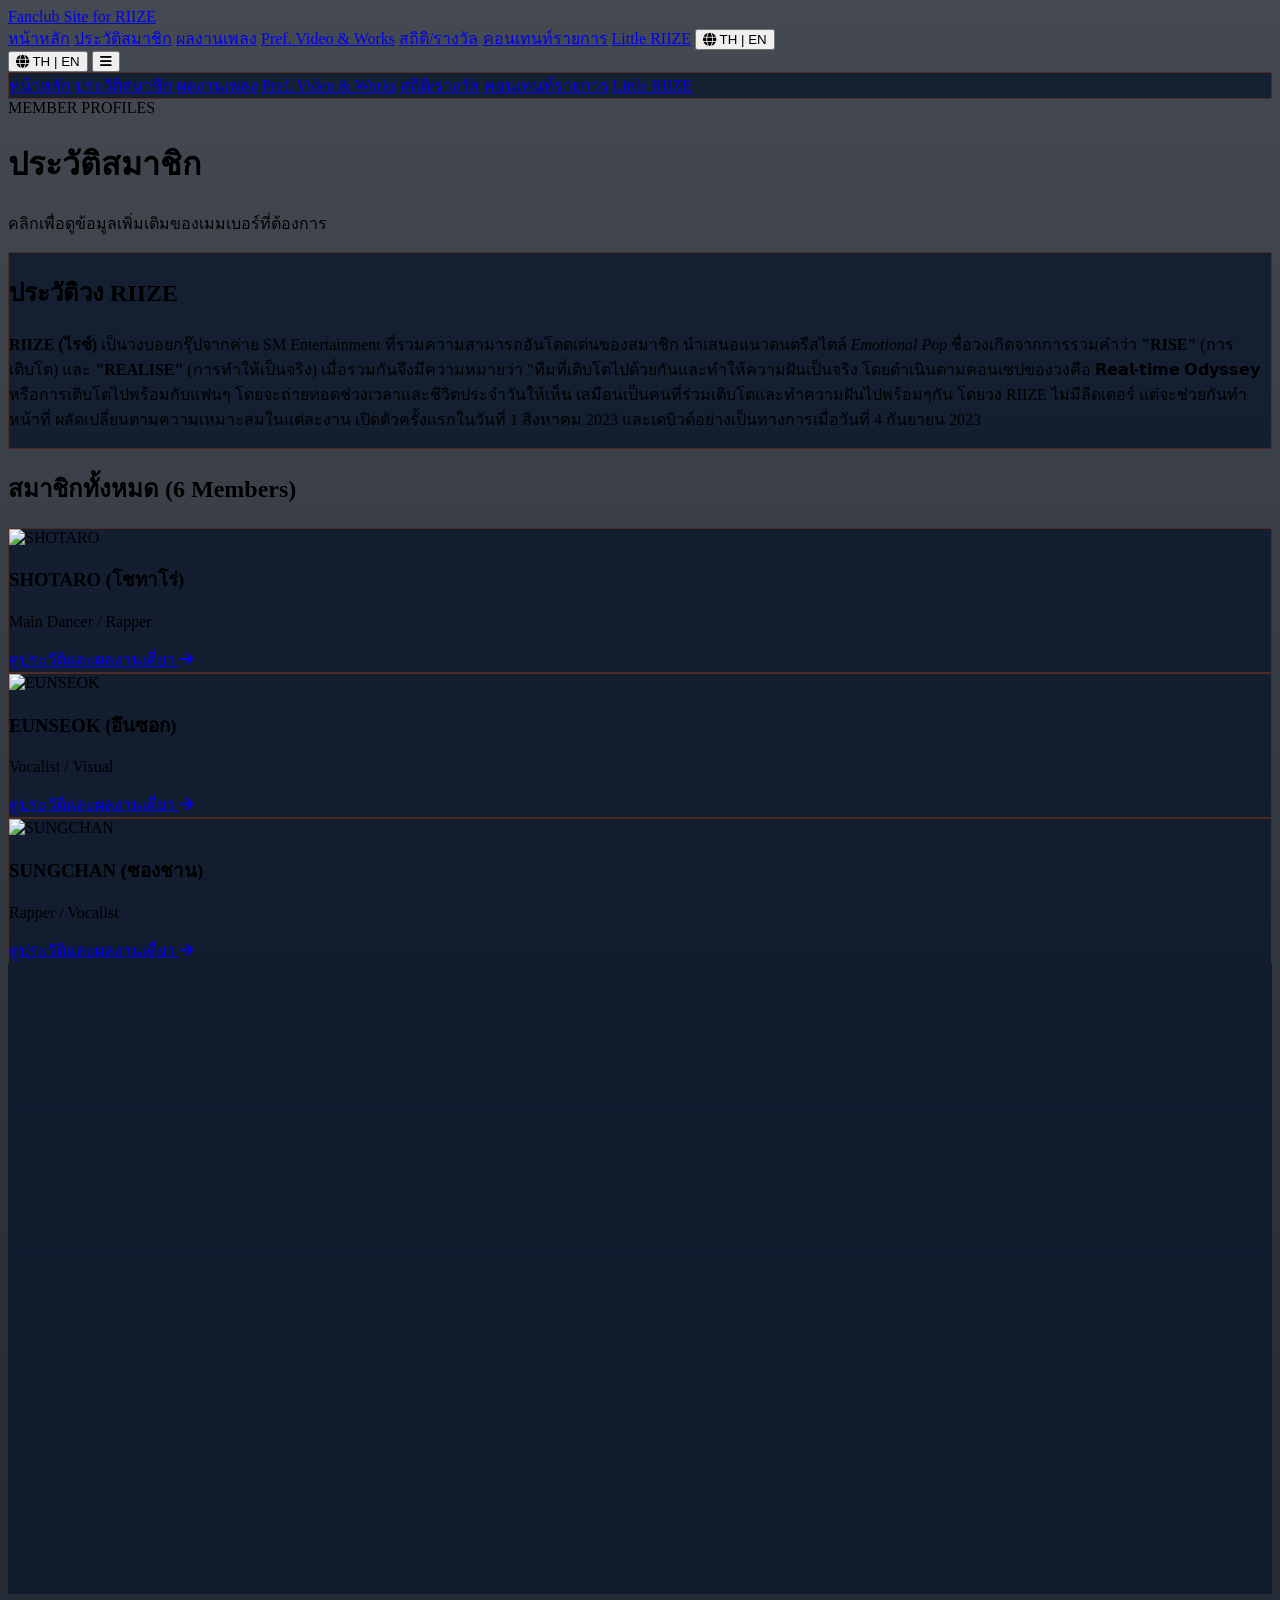
==== commit b5e9a4dc: "Add files via upload" ====
--- a/members/index.html
+++ b/members/index.html
@@ -39,7 +39,7 @@
 </script>
 </head>
 <body class="text-gray-100 font-sans antialiased selection:bg-riize-orange selection:text-white flex flex-col min-h-screen bg-cover bg-center bg-no-repeat bg-fixed"
-      style="background-image: linear-gradient(to bottom, rgba(6, 13, 23, 0.75), rgba(6, 13, 23, 0.88)), url('https://img1.pic.in.th/images/HVSyt-FaMAA3nOB.png');">
+      style="background-image: linear-gradient(to bottom, rgba(6, 13, 23, 0.75), rgba(6, 13, 23, 0.88)), url('https://img2.pic.in.th/Fire-Sparkle-Black-Extension.png');">
 
     <!-- Sticky Navigation Bar -->
     <nav class="sticky top-0 z-50 bg-[#0A0B0E]/95 backdrop-blur-xl border-b border-riize-border shadow-lg">
@@ -143,7 +143,7 @@
                 <div class="glass-panel glass-panel-hover p-6 rounded-2xl flex flex-col justify-between">
                     <div>
                         <div class="w-full h-64 bg-riize-border rounded-xl mb-4 overflow-hidden">
-                            <img src="https://cdnimg.melon.co.kr/cm2/artistcrop/images/028/92/719/2892719_20260612155100_500.jpg" alt="SHOTARO" class="w-full h-full object-cover">
+                            <img src="https://cdnimg.melon.co.kr/cm2/artistcrop/images/028/92/719/2892719_20261023144258_500.jpg" alt="SHOTARO" class="w-full h-full object-cover">
                         </div>
                         <h3 class="text-2xl font-bold text-white mb-1">SHOTARO (โชทาโร่)</h3>
                         <p class="text-riize-orange text-sm font-semibold mb-3">Main Dancer / Rapper</p>
@@ -157,7 +157,7 @@
                 <div class="glass-panel glass-panel-hover p-6 rounded-2xl flex flex-col justify-between">
                     <div>
                         <div class="w-full h-64 bg-riize-border rounded-xl mb-4 overflow-hidden">
-                            <img src="https://cdnimg.melon.co.kr/cm2/artistcrop/images/034/78/515/3478515_20260612155110_500.jpg" alt="EUNSEOK" class="w-full h-full object-cover">
+                            <img src="https://cdnimg.melon.co.kr/cm2/artistcrop/images/034/78/515/3478515_20261023144319_500.jpg" alt="EUNSEOK" class="w-full h-full object-cover">
                         </div>
                         <h3 class="text-2xl font-bold text-white mb-1">EUNSEOK (อึนซอก)</h3>
                         <p class="text-riize-orange text-sm font-semibold mb-3">Vocalist / Visual</p>
@@ -171,7 +171,7 @@
                 <div class="glass-panel glass-panel-hover p-6 rounded-2xl flex flex-col justify-between">
                     <div>
                         <div class="w-full h-64 bg-riize-border rounded-xl mb-4 overflow-hidden">
-                            <img src="https://cdnimg.melon.co.kr/cm2/artistcrop/images/028/92/718/2892718_20260612155125_500.jpg" alt="SUNGCHAN" class="w-full h-full object-cover">
+                            <img src="https://cdnimg.melon.co.kr/cm2/artistcrop/images/028/92/718/2892718_20261023144339_500.jpg" alt="SUNGCHAN" class="w-full h-full object-cover">
                         </div>
                         <h3 class="text-2xl font-bold text-white mb-1">SUNGCHAN (ซองชาน)</h3>
                         <p class="text-riize-orange text-sm font-semibold mb-3">Rapper / Vocalist</p>
@@ -185,7 +185,7 @@
                 <div class="glass-panel glass-panel-hover p-6 rounded-2xl flex flex-col justify-between">
                     <div>
                         <div class="w-full h-64 bg-riize-border rounded-xl mb-4 overflow-hidden">
-                            <img src="https://cdnimg.melon.co.kr/cm2/artistcrop/images/034/78/517/3478517_20260612155139_500.jpg" alt="WONBIN" class="w-full h-full object-cover">
+                            <img src="https://cdnimg.melon.co.kr/cm2/artistcrop/images/034/78/517/3478517_20261023144359_500.jpg" alt="WONBIN" class="w-full h-full object-cover">
                         </div>
                         <h3 class="text-2xl font-bold text-white mb-1">WONBIN (วอนบิน)</h3>
                         <p class="text-riize-orange text-sm font-semibold mb-3">Center / Vocalist / Dancer</p>
@@ -199,7 +199,7 @@
                 <div class="glass-panel glass-panel-hover p-6 rounded-2xl flex flex-col justify-between">
                     <div>
                         <div class="w-full h-64 bg-riize-border rounded-xl mb-4 overflow-hidden">
-                            <img src="https://cdnimg.melon.co.kr/cm2/artistcrop/images/034/78/523/3478523_20260612155158_500.jpg" alt="SOHEE" class="w-full h-full object-cover">
+                            <img src="https://cdnimg.melon.co.kr/cm2/artistcrop/images/034/78/523/3478523_20261023144418_500.jpg" alt="SOHEE" class="w-full h-full object-cover">
                         </div>
                         <h3 class="text-2xl font-bold text-white mb-1">SOHEE (โซฮี)</h3>
                         <p class="text-riize-orange text-sm font-semibold mb-3">Main Vocalist</p>
@@ -213,7 +213,7 @@
                 <div class="glass-panel glass-panel-hover p-6 rounded-2xl flex flex-col justify-between">
                     <div>
                         <div class="w-full h-64 bg-riize-border rounded-xl mb-4 overflow-hidden">
-                            <img src="https://cdnimg.melon.co.kr/cm2/artistcrop/images/034/78/525/3478525_20260612155202_500.jpg" alt="ANTON" class="w-full h-full object-cover">
+                            <img src="https://cdnimg.melon.co.kr/cm2/artistcrop/images/034/78/525/3478525_20261023144438_500.jpg" alt="ANTON" class="w-full h-full object-cover">
                         </div>
                         <h3 class="text-2xl font-bold text-white mb-1">ANTON (แอนตัน)</h3>
                         <p class="text-riize-orange text-sm font-semibold mb-3">Vocalist / Producer / Maknae</p>
